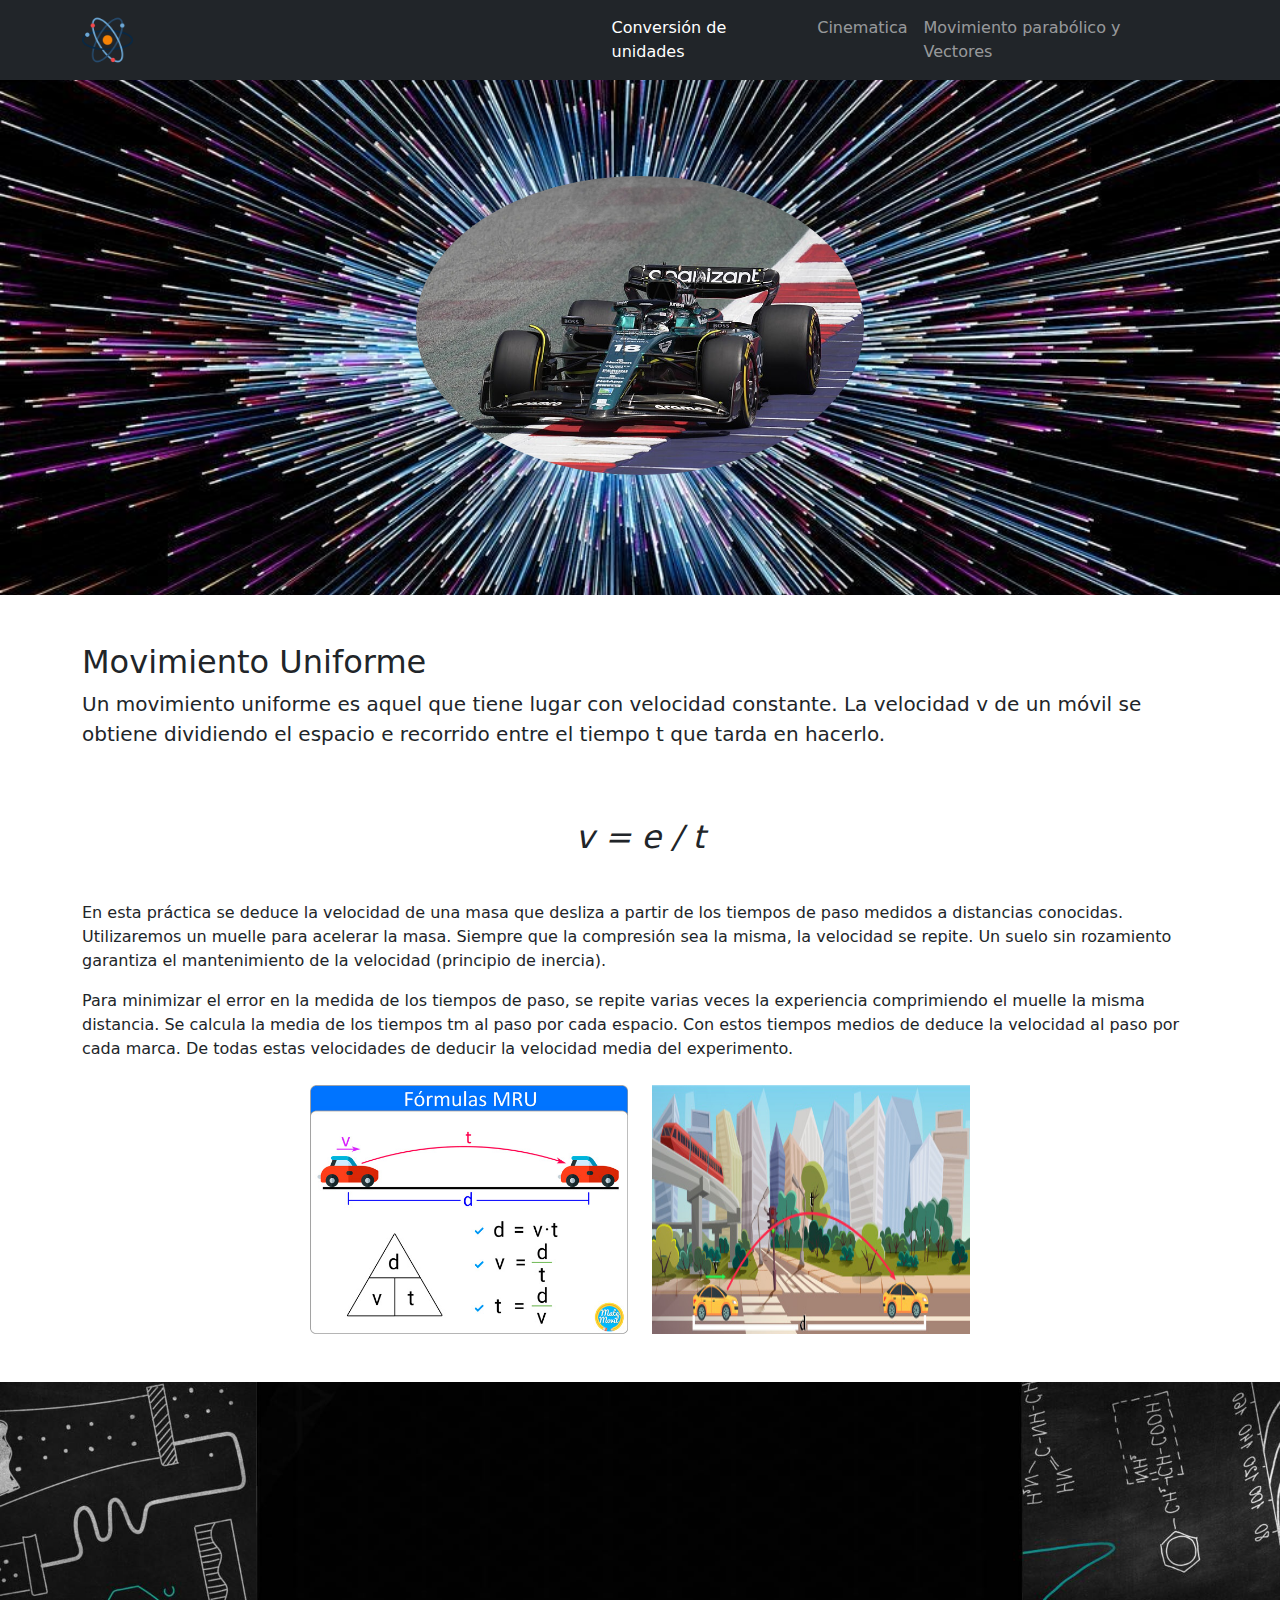
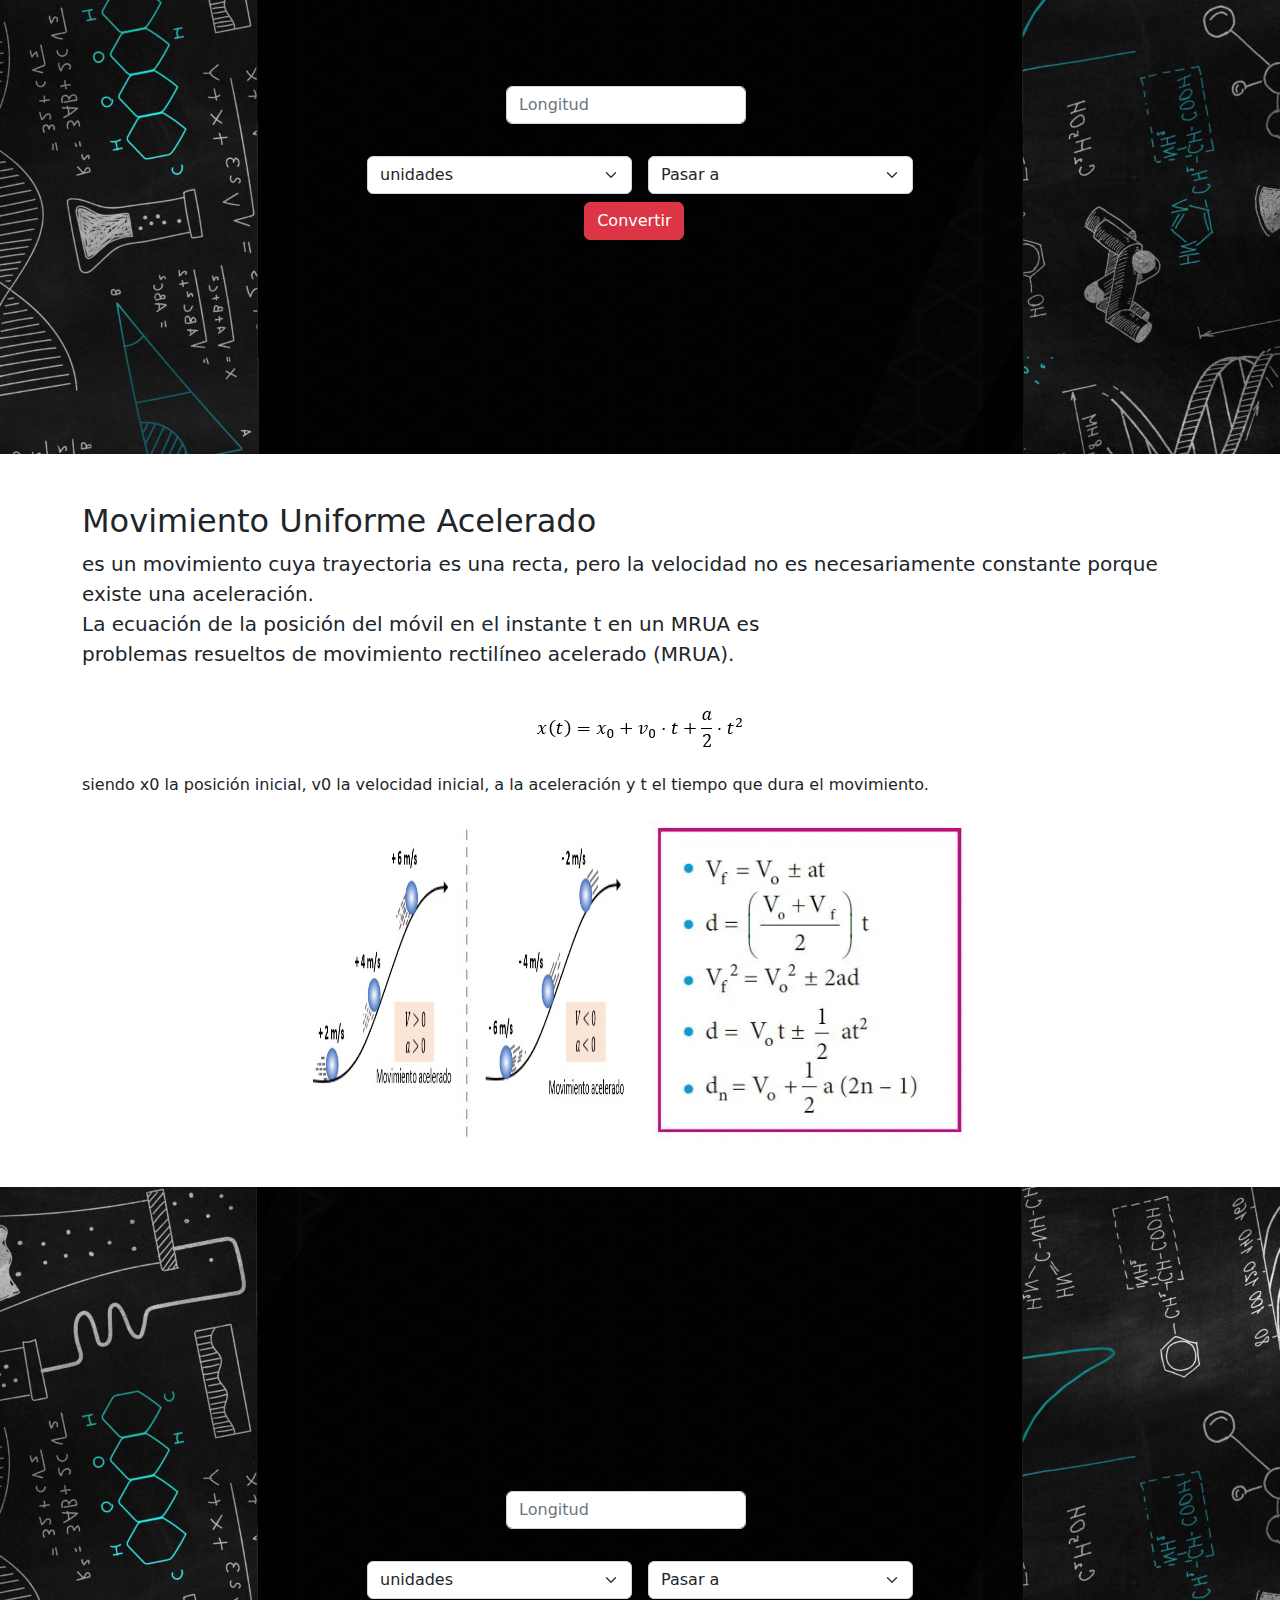
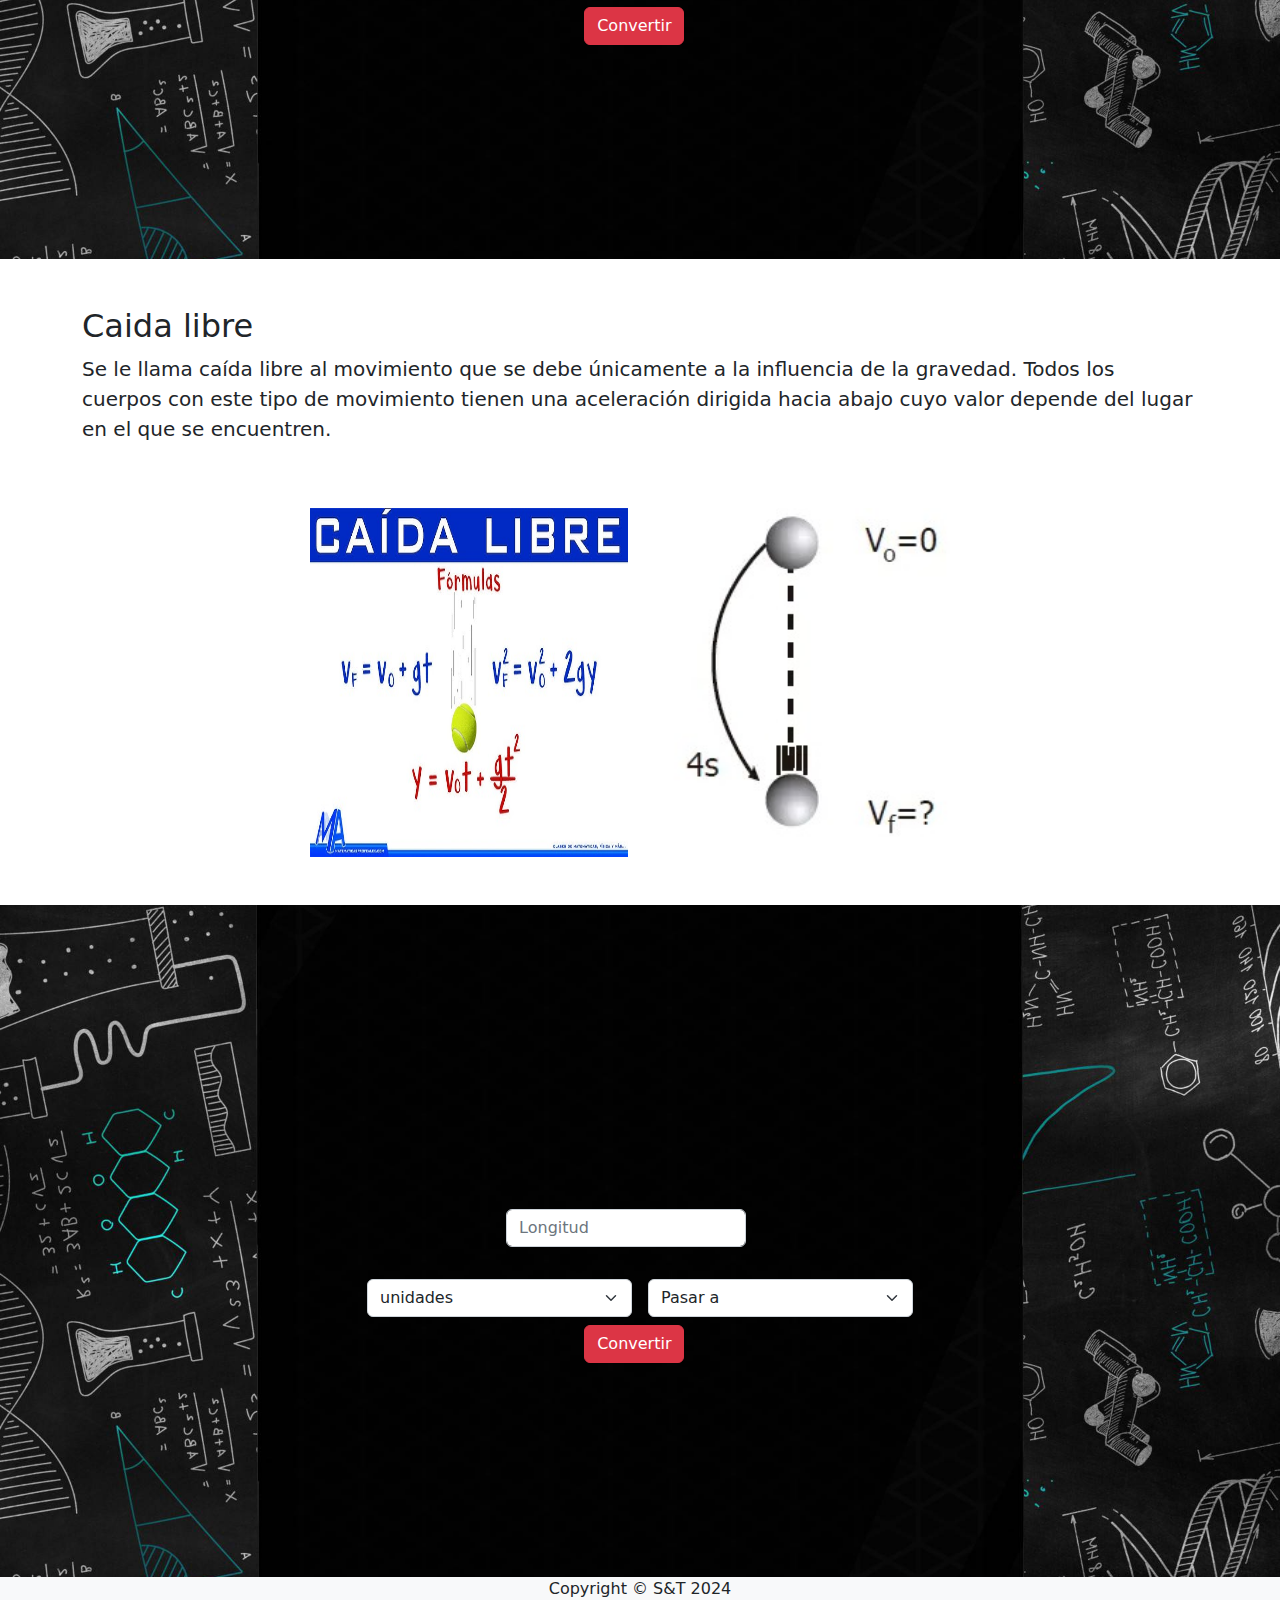
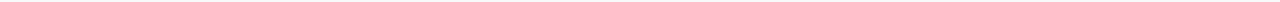
==== startbootstrap-full-width-pics-gh-pages/startbootstrap-full-width-pics-gh-pages/01.html @ 51b37429 "fifth" ====
<!DOCTYPE html>
<html lang="en">
    <head>
        <meta charset="utf-8" />
        <meta name="viewport" content="width=device-width, initial-scale=1, shrink-to-fit=no" />
        <meta name="description" content="" />
        <meta name="author" content="" />
        <title>Fisiqueando</title>
        <!-- Favicon-->
        <link rel="icon" type="image/x-icon" href="assets/atomo.png" />
        <!-- Core theme CSS (includes Bootstrap)-->
        <link href="css/styles.css" rel="stylesheet" />
    </head>
    <body>
        <!-- Responsive navbar-->
        <nav class="navbar navbar-expand-lg navbar-dark bg-dark">
            <div class="container">
                <a class="navbar-brand" href="#!"><img src="assets/atomo.png" style="width: 10%;" alt="atomo"></a>
                <button class="navbar-toggler" type="button" data-bs-toggle="collapse" data-bs-target="#navbarSupportedContent" aria-controls="navbarSupportedContent" aria-expanded="false" aria-label="Toggle navigation"><span class="navbar-toggler-icon"></span></button>
                <div class="collapse navbar-collapse" id="navbarSupportedContent">
                    <ul class="navbar-nav ms-auto mb-2 mb-lg-0">
                        <li class="nav-item"><a class="nav-link active" aria-current="page" href="index.html">Conversión de unidades</a></li>
                        <li class="nav-item"><a class="nav-link" href="01.html">Cinematica</a></li>
                        <li class="nav-item"><a class="nav-link" href="02.html">Movimiento parabólico y Vectores</a></li>
                    </ul>
                </div>
            </div>
        </nav>
        <!-- Header - set the background image for the header in the line below-->
        <header class="py-5 bg-image-full" style="background-image: url('assets/cine_ss.jpg')">
            <div class="text-center my-5">
                <img class="img-fluid rounded-circle mb-4" src="assets/mvrua.jpg" style="width: 35%;" alt="..." />
            </div>
        </header>
        <!-- Content section-->
        <section class="p">
            <div class="container my-5">
                <div class="row justify-content-center">
                    <div class="col-lg-12">
                        <h2>Movimiento Uniforme</h2>
                        <p class="lead">Un movimiento uniforme es aquel que tiene lugar con velocidad constante. La velocidad v de un móvil se obtiene dividiendo el espacio e recorrido entre el tiempo t que tarda en hacerlo.
                        </p>    
                           <p class="text-center" style="font-size: 2em;"><em><br> v = e / t <br></em></p>
                           <br>
                            <p>
                              En esta práctica se deduce la velocidad de una masa que desliza a partir de los tiempos de paso medidos a distancias conocidas. Utilizaremos un muelle para acelerar la masa. Siempre que la compresión sea la misma, la velocidad se repite. Un suelo sin rozamiento garantiza el mantenimiento de la velocidad (principio de inercia). 
                            </p>
                           Para minimizar el error en la medida de los tiempos de paso, se repite varias veces la experiencia comprimiendo el muelle la misma distancia. Se calcula la media de los tiempos tm al paso por cada espacio. Con estos tiempos medios de deduce la velocidad al paso por cada marca. De todas estas velocidades de deducir la velocidad media del experimento.
                        </p>
                            <div class="row justify-content-center mt-4">
                                <img src="assets/movimiento-rectilíneo-uniforme-fórmulas-01.jpg" alt="" class="col-6" style="width: 30%;">
                                <img src="assets/portada.jpg" alt="" class="col-6" style="width: 30%;">
                            </div>
                    </div>
                </div>
            </div>
        </section>
        <!-- calculculadora-->
        <div class="py-5 bg-image-full" style="background-image: url('assets/fondo_form.jpg ')">
            
            <!-- Put anything you want here! The spacer below with inline CSS is just for demo purposes!-->
            <div style="height: 20rem">
                <div class="container" style="margin-top: 20%;">
                    <div class="row">
                        <div class="num col-12 mb-4">
                            <input type="number" id="inputPassword6" class="form-control" aria-describedby="passwordHelpInline" placeholder="Longitud" style="width: 15em; margin-left:38%;">
                        </div>
                        <div class="selecto col-6 mt-2" style="margin-left:25%;">
                            <div class="row g-3">
                                <div class="col">
                                    <select class="form-select" aria-label="Default select example">
                                        <option selected>unidades</option>
                                        <option value="1">Kilómetros</option>
                                        <option value="2">Hectómetros</option>
                                        <option value="3">Decámetros</option>
                                        <option value="4">Metros</option>
                                        <option value="5">Decímetros</option>
                                        <option value="6">Centímetros</option>
                                        <option value="7">Milimetros</option>
                                        <option value="8">Kilógramos</option>
                                        <option value="9">Hectógramos</option>
                                        <option value="10">Decágramos</option>
                                        <option value="11">Gramos</option>
                                        <option value="12">Decígramos</option>
                                        <option value="13">Centígramos</option>
                                        <option value="14">Miligramos</option>
                                      </select>
                                </div>
                                <div class="col">
                                    <select class="form-select" aria-label="Default select example">
                                        <option selected>Pasar a</option>
                                        <option value="1">Kilómetros</option>
                                        <option value="2">Hectómetros</option>
                                        <option value="3">Decámetros</option>
                                        <option value="4">Metros</option>
                                        <option value="5">Decímetros</option>
                                        <option value="6">Centímetros</option>
                                        <option value="7">Milimetros</option>
                                        <option value="8">Kilógramos</option>
                                        <option value="9">Hectógramos</option>
                                        <option value="10">Decágramos</option>
                                        <option value="11">Gramos</option>
                                        <option value="12">Decígramos</option>
                                        <option value="13">Centígramos</option>
                                        <option value="14">Miligramos</option>
                                      </select>
                                </div>
                              </div>        
                        </div>
                        <div class="buton">
                            <button class="btn btn-danger mt-2" style="margin-left: 45%;" type="submit">Convertir</button>
                        </div>
                    </div>
                </div>
            </div>
        </div>
        <section class="p">
            <div class="container my-5">
                <div class="row justify-content-center">
                    <div class="col-lg-12">
                        <h2>Movimiento Uniforme Acelerado</h2>
                        <p class="lead">es un movimiento cuya trayectoria es una recta, pero la velocidad no es necesariamente constante porque existe una aceleración.
                            <br>
                            La ecuación de la posición del móvil en el instante t en un MRUA es
                            <br>
                            problemas resueltos de movimiento rectilíneo acelerado (MRUA).
                        </p>
                        <br>
                        <div style="display: flex; justify-content: center;">
                        <img  style="display: grid; place-items: center;" src="assets/posicionMRUA.png" alt="">
                        </div>
                        <br>
                        <p>
                            siendo x0 la posición inicial, v0 la velocidad inicial, a la aceleración y t el tiempo que dura el movimiento.
                        </p>
                            <div class="row justify-content-center mt-4">
                                <img src="assets/WhatsApp Image 2024-09-12 at 9.47.16 PM.jpeg" alt="" class="col-6" style="width: 30%;">
                                <img src="assets/formulas-del-movimiento-rectilineo-uniforme-variado.webp" alt="" class="col-6" style="width: 30%;">
                            </div>
                    </div>
                </div>
            </div>
        </section>
        <!-- calculculadora-->
        <div class="py-5 bg-image-full" style="background-image: url('assets/fondo_form.jpg ')">
            
            <!-- Put anything you want here! The spacer below with inline CSS is just for demo purposes!-->
            <div style="height: 20rem">
                <div class="container" style="margin-top: 20%;">
                    <div class="row">
                        <div class="num col-12 mb-4">
                            <input type="number" id="inputPassword6" class="form-control" aria-describedby="passwordHelpInline" placeholder="Longitud" style="width: 15em; margin-left:38%;">
                        </div>
                        <div class="selecto col-6 mt-2" style="margin-left:25%;">
                            <div class="row g-3">
                                <div class="col">
                                    <select class="form-select" aria-label="Default select example">
                                        <option selected>unidades</option>
                                        <option value="1">Kilómetros</option>
                                        <option value="2">Hectómetros</option>
                                        <option value="3">Decámetros</option>
                                        <option value="4">Metros</option>
                                        <option value="5">Decímetros</option>
                                        <option value="6">Centímetros</option>
                                        <option value="7">Milimetros</option>
                                        <option value="8">Kilógramos</option>
                                        <option value="9">Hectógramos</option>
                                        <option value="10">Decágramos</option>
                                        <option value="11">Gramos</option>
                                        <option value="12">Decígramos</option>
                                        <option value="13">Centígramos</option>
                                        <option value="14">Miligramos</option>
                                      </select>
                                </div>
                                <div class="col">
                                    <select class="form-select" aria-label="Default select example">
                                        <option selected>Pasar a</option>
                                        <option value="1">Kilómetros</option>
                                        <option value="2">Hectómetros</option>
                                        <option value="3">Decámetros</option>
                                        <option value="4">Metros</option>
                                        <option value="5">Decímetros</option>
                                        <option value="6">Centímetros</option>
                                        <option value="7">Milimetros</option>
                                        <option value="8">Kilógramos</option>
                                        <option value="9">Hectógramos</option>
                                        <option value="10">Decágramos</option>
                                        <option value="11">Gramos</option>
                                        <option value="12">Decígramos</option>
                                        <option value="13">Centígramos</option>
                                        <option value="14">Miligramos</option>
                                      </select>
                                </div>
                              </div>        
                        </div>
                        <div class="buton">
                            <button class="btn btn-danger mt-2" style="margin-left: 45%;" type="submit">Convertir</button>
                        </div>
                    </div>
                </div>
            </div>
        </div>
        <section class="p">
            <div class="container my-5">
                <div class="row justify-content-center">
                    <div class="col-lg-12">
                        <h2>Caida libre </h2>
                        <p class="lead">Se le llama caída libre al movimiento que se debe únicamente a la influencia de la gravedad. Todos los cuerpos con este tipo de movimiento tienen una aceleración dirigida hacia abajo cuyo valor depende del lugar en el que se encuentren.
                        </p>
                        <br>
                            <div class="row justify-content-center mt-4">
                                <img src="assets/hq720.jpg" alt="" class="col-6" style="width: 30%;">
                                <img src="assets/WhatsApp Image 2024-09-12 at 9.56.53 PM.jpeg" alt="" class="col-6" style="width: 30%;">
                            </div>
                    </div>
                </div>
            </div>
        </section>
        <!-- calculculadora-->
        <div class="py-5 bg-image-full" style="background-image: url('assets/fondo_form.jpg ')">
            
            <!-- Put anything you want here! The spacer below with inline CSS is just for demo purposes!-->
            <div style="height: 20rem">
                <div class="container" style="margin-top: 20%;">
                    <div class="row">
                        <div class="num col-12 mb-4">
                            <input type="number" id="inputPassword6" class="form-control" aria-describedby="passwordHelpInline" placeholder="Longitud" style="width: 15em; margin-left:38%;">
                        </div>
                        <div class="selecto col-6 mt-2" style="margin-left:25%;">
                            <div class="row g-3">
                                <div class="col">
                                    <select class="form-select" aria-label="Default select example">
                                        <option selected>unidades</option>
                                        <option value="1">Kilómetros</option>
                                        <option value="2">Hectómetros</option>
                                        <option value="3">Decámetros</option>
                                        <option value="4">Metros</option>
                                        <option value="5">Decímetros</option>
                                        <option value="6">Centímetros</option>
                                        <option value="7">Milimetros</option>
                                        <option value="8">Kilógramos</option>
                                        <option value="9">Hectógramos</option>
                                        <option value="10">Decágramos</option>
                                        <option value="11">Gramos</option>
                                        <option value="12">Decígramos</option>
                                        <option value="13">Centígramos</option>
                                        <option value="14">Miligramos</option>
                                      </select>
                                </div>
                                <div class="col">
                                    <select class="form-select" aria-label="Default select example">
                                        <option selected>Pasar a</option>
                                        <option value="1">Kilómetros</option>
                                        <option value="2">Hectómetros</option>
                                        <option value="3">Decámetros</option>
                                        <option value="4">Metros</option>
                                        <option value="5">Decímetros</option>
                                        <option value="6">Centímetros</option>
                                        <option value="7">Milimetros</option>
                                        <option value="8">Kilógramos</option>
                                        <option value="9">Hectógramos</option>
                                        <option value="10">Decágramos</option>
                                        <option value="11">Gramos</option>
                                        <option value="12">Decígramos</option>
                                        <option value="13">Centígramos</option>
                                        <option value="14">Miligramos</option>
                                      </select>
                                </div>
                              </div>        
                        </div>
                        <div class="buton">
                            <button class="btn btn-danger mt-2" style="margin-left: 45%;" type="submit">Convertir</button>
                        </div>
                    </div>
                </div>
            </div>
        </div>
        <!-- Footer-->
        <footer class="bg-light" style="padding: 0.5px;">
            <div class="container"><p class="m-0 text-center text-dark">Copyright &copy; S&T 2024</p></div>
        </footer>
        <!-- Bootstrap core JS-->
        <script src="https://cdn.jsdelivr.net/npm/bootstrap@5.2.3/dist/js/bootstrap.bundle.min.js"></script>
        <!-- Core theme JS-->
        <script src="js/scripts.js"></script>
    </body>
</html>
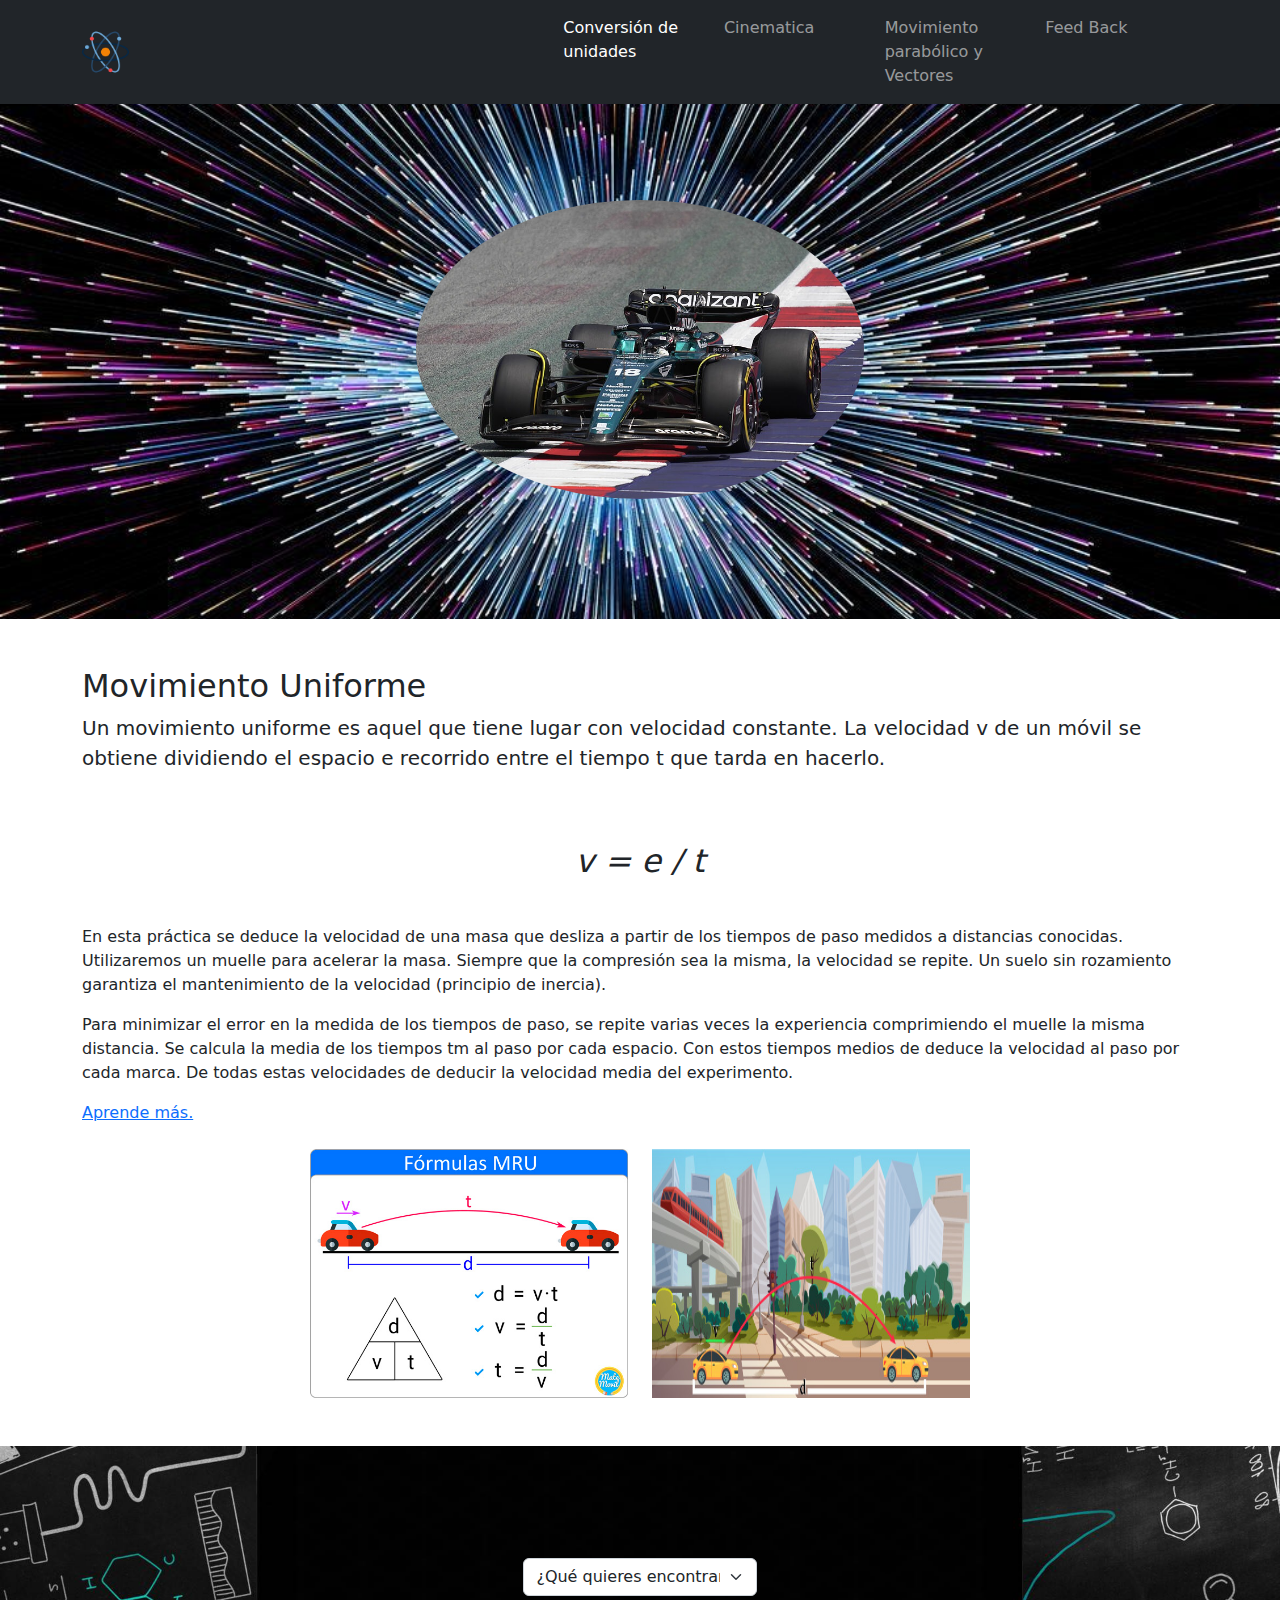
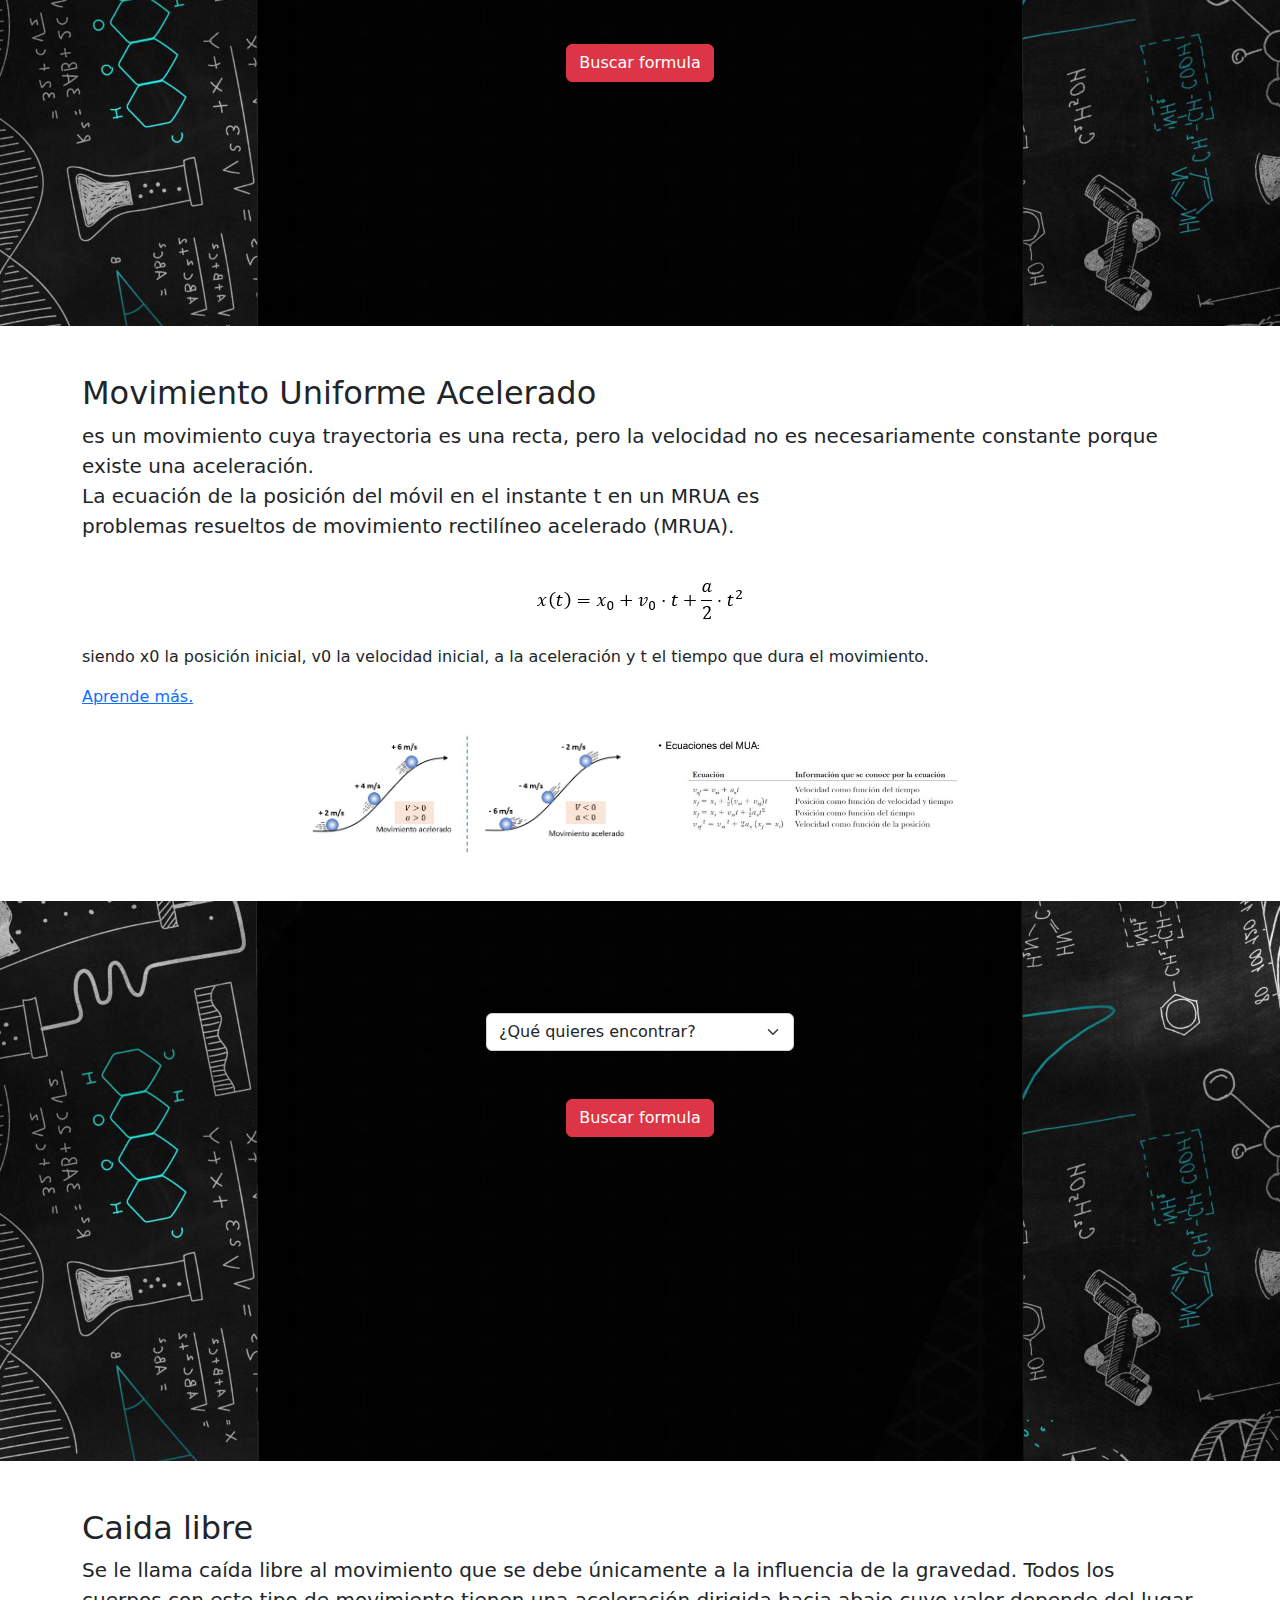
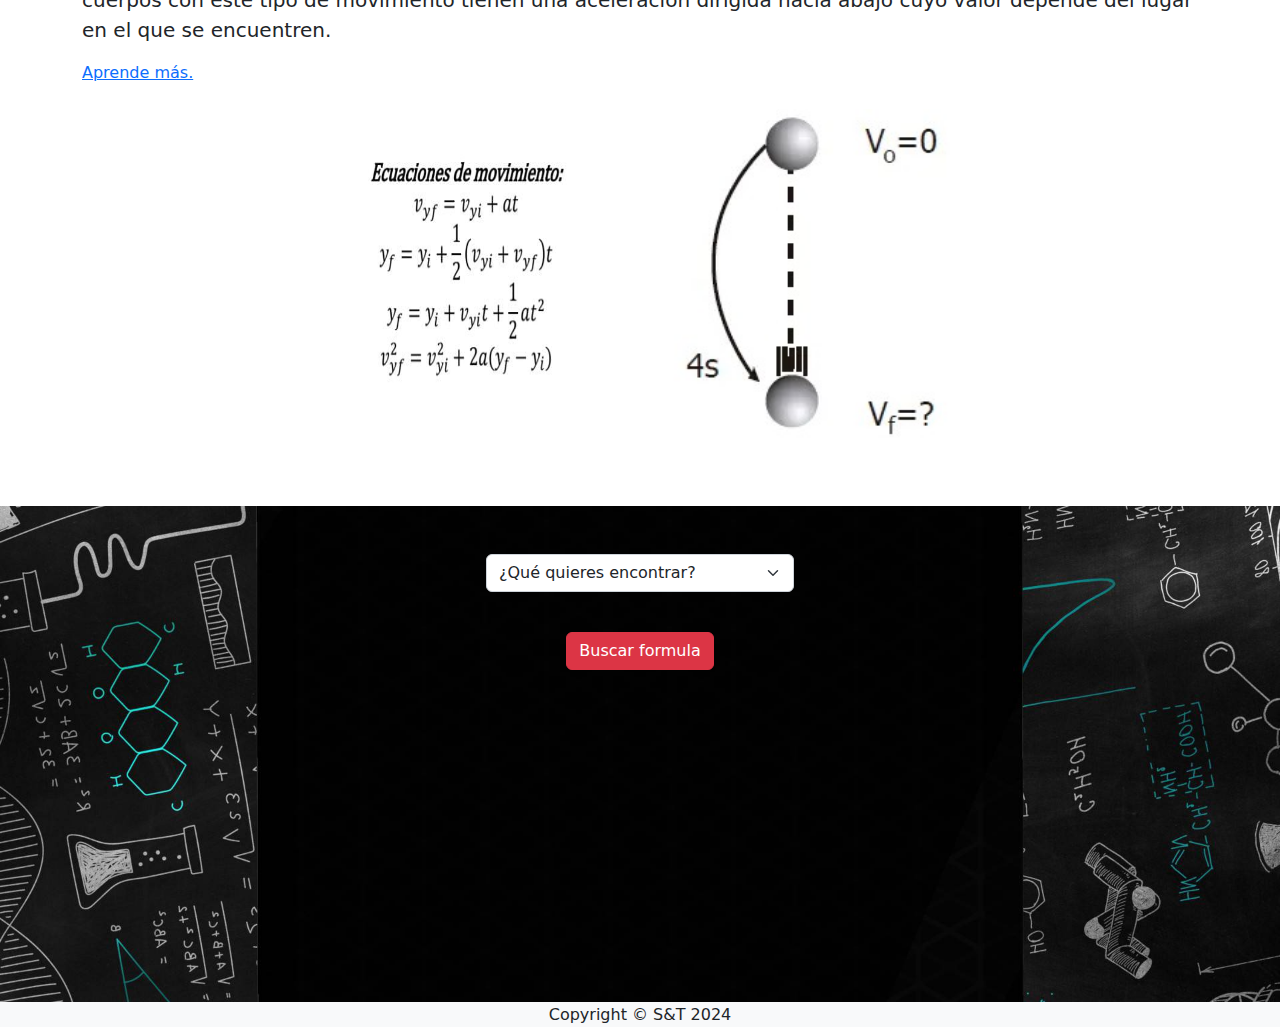
==== commit 56cfc2a3: "final" ====
--- a/startbootstrap-full-width-pics-gh-pages/startbootstrap-full-width-pics-gh-pages/01.html
+++ b/startbootstrap-full-width-pics-gh-pages/startbootstrap-full-width-pics-gh-pages/01.html
@@ -18,11 +18,14 @@
                 <a class="navbar-brand" href="#!"><img src="assets/atomo.png" style="width: 10%;" alt="atomo"></a>
                 <button class="navbar-toggler" type="button" data-bs-toggle="collapse" data-bs-target="#navbarSupportedContent" aria-controls="navbarSupportedContent" aria-expanded="false" aria-label="Toggle navigation"><span class="navbar-toggler-icon"></span></button>
                 <div class="collapse navbar-collapse" id="navbarSupportedContent">
-                    <ul class="navbar-nav ms-auto mb-2 mb-lg-0">
-                        <li class="nav-item"><a class="nav-link active" aria-current="page" href="index.html">Conversión de unidades</a></li>
-                        <li class="nav-item"><a class="nav-link" href="01.html">Cinematica</a></li>
-                        <li class="nav-item"><a class="nav-link" href="02.html">Movimiento parabólico y Vectores</a></li>
-                    </ul>
+                    <div class="row">
+                        <ul class="navbar-nav ms-auto mb-2 mb-lg-0">
+                            <li class="nav-item col-3"><a class="nav-link active" aria-current="page" href="index.html">Conversión de unidades</a></li>
+                            <li class="nav-item col-3"><a class="nav-link" href="01.html">Cinematica</a></li>
+                            <li class="nav-item col-3"><a class="nav-link" href="02.html">Movimiento parabólico y Vectores</a></li>
+                            <li class="nav-item col-3"><a class="nav-link" href="03.html">Feed Back</a></li>
+                        </ul>
+                    </div>
                 </div>
             </div>
         </nav>
@@ -33,7 +36,7 @@
             </div>
         </header>
         <!-- Content section-->
-        <section class="p">
+        <section class="MU">
             <div class="container my-5">
                 <div class="row justify-content-center">
                     <div class="col-lg-12">
@@ -47,6 +50,8 @@
                             </p>
                            Para minimizar el error en la medida de los tiempos de paso, se repite varias veces la experiencia comprimiendo el muelle la misma distancia. Se calcula la media de los tiempos tm al paso por cada espacio. Con estos tiempos medios de deduce la velocidad al paso por cada marca. De todas estas velocidades de deducir la velocidad media del experimento.
                         </p>
+                        <a href="https://www.youtube.com/watch?v=XE9UXxtep6M">Aprende más.</a>
+                        <br>
                             <div class="row justify-content-center mt-4">
                                 <img src="assets/movimiento-rectilíneo-uniforme-fórmulas-01.jpg" alt="" class="col-6" style="width: 30%;">
                                 <img src="assets/portada.jpg" alt="" class="col-6" style="width: 30%;">
@@ -57,64 +62,30 @@
         </section>
         <!-- calculculadora-->
         <div class="py-5 bg-image-full" style="background-image: url('assets/fondo_form.jpg ')">
-            
-            <!-- Put anything you want here! The spacer below with inline CSS is just for demo purposes!-->
             <div style="height: 20rem">
-                <div class="container" style="margin-top: 20%;">
-                    <div class="row">
-                        <div class="num col-12 mb-4">
-                            <input type="number" id="inputPassword6" class="form-control" aria-describedby="passwordHelpInline" placeholder="Longitud" style="width: 15em; margin-left:38%;">
-                        </div>
-                        <div class="selecto col-6 mt-2" style="margin-left:25%;">
-                            <div class="row g-3">
-                                <div class="col">
-                                    <select class="form-select" aria-label="Default select example">
-                                        <option selected>unidades</option>
-                                        <option value="1">Kilómetros</option>
-                                        <option value="2">Hectómetros</option>
-                                        <option value="3">Decámetros</option>
-                                        <option value="4">Metros</option>
-                                        <option value="5">Decímetros</option>
-                                        <option value="6">Centímetros</option>
-                                        <option value="7">Milimetros</option>
-                                        <option value="8">Kilógramos</option>
-                                        <option value="9">Hectógramos</option>
-                                        <option value="10">Decágramos</option>
-                                        <option value="11">Gramos</option>
-                                        <option value="12">Decígramos</option>
-                                        <option value="13">Centígramos</option>
-                                        <option value="14">Miligramos</option>
-                                      </select>
-                                </div>
-                                <div class="col">
-                                    <select class="form-select" aria-label="Default select example">
-                                        <option selected>Pasar a</option>
-                                        <option value="1">Kilómetros</option>
-                                        <option value="2">Hectómetros</option>
-                                        <option value="3">Decámetros</option>
-                                        <option value="4">Metros</option>
-                                        <option value="5">Decímetros</option>
-                                        <option value="6">Centímetros</option>
-                                        <option value="7">Milimetros</option>
-                                        <option value="8">Kilógramos</option>
-                                        <option value="9">Hectógramos</option>
-                                        <option value="10">Decágramos</option>
-                                        <option value="11">Gramos</option>
-                                        <option value="12">Decígramos</option>
-                                        <option value="13">Centígramos</option>
-                                        <option value="14">Miligramos</option>
-                                      </select>
-                                </div>
-                              </div>        
-                        </div>
-                        <div class="buton">
-                            <button class="btn btn-danger mt-2" style="margin-left: 45%;" type="submit">Convertir</button>
+                <div style="height: 20rem">
+                    <div class="container col-12 col-md-8 col-lg-6 d-flex justify-content-center" style="margin-top: 4em;">
+                        <div class="row">
+                            <div class="num col-12 mb-4 d-flex justify-content-center">
+                                <select id="form" class="form-select w-50" aria-label="Default select example">
+                                    <option selected>¿Qué quieres encontrar?</option>
+                                    <option value="1">Distancia</option>
+                                    <option value="2">Tiempo</option>
+                                    <option value="3">Velocidad</option>
+                                  </select>
+                            </div>
+                            <div id="select"></div>
+                            <div id="resulta"></div>
+                            <div class="buton d-flex justify-content-center mt-3">
+                                <button class="btn btn-danger mt-2 mx-auto" style="justify-content: center;" type="submit" onclick="cinematica()">Buscar formula</button>
+                            </div>
                         </div>
                     </div>
                 </div>
             </div>
         </div>
-        <section class="p">
+        <!--MUA-->
+        <section class="MUA">
             <div class="container my-5">
                 <div class="row justify-content-center">
                     <div class="col-lg-12">
@@ -133,9 +104,11 @@
                         <p>
                             siendo x0 la posición inicial, v0 la velocidad inicial, a la aceleración y t el tiempo que dura el movimiento.
                         </p>
+                        <a href="https://www.youtube.com/watch?v=USFdbyGp8w8">Aprende más.</a>
+                        <br>
                             <div class="row justify-content-center mt-4">
                                 <img src="assets/WhatsApp Image 2024-09-12 at 9.47.16 PM.jpeg" alt="" class="col-6" style="width: 30%;">
-                                <img src="assets/formulas-del-movimiento-rectilineo-uniforme-variado.webp" alt="" class="col-6" style="width: 30%;">
+                                <img src="assets/mruaform.jpg" alt="" class="col-6" style="width: 30%;">
                             </div>
                     </div>
                 </div>
@@ -143,70 +116,39 @@
         </section>
         <!-- calculculadora-->
         <div class="py-5 bg-image-full" style="background-image: url('assets/fondo_form.jpg ')">
-            
-            <!-- Put anything you want here! The spacer below with inline CSS is just for demo purposes!-->
-            <div style="height: 20rem">
-                <div class="container" style="margin-top: 20%;">
-                    <div class="row">
-                        <div class="num col-12 mb-4">
-                            <input type="number" id="inputPassword6" class="form-control" aria-describedby="passwordHelpInline" placeholder="Longitud" style="width: 15em; margin-left:38%;">
-                        </div>
-                        <div class="selecto col-6 mt-2" style="margin-left:25%;">
-                            <div class="row g-3">
-                                <div class="col">
-                                    <select class="form-select" aria-label="Default select example">
-                                        <option selected>unidades</option>
-                                        <option value="1">Kilómetros</option>
-                                        <option value="2">Hectómetros</option>
-                                        <option value="3">Decámetros</option>
-                                        <option value="4">Metros</option>
-                                        <option value="5">Decímetros</option>
-                                        <option value="6">Centímetros</option>
-                                        <option value="7">Milimetros</option>
-                                        <option value="8">Kilógramos</option>
-                                        <option value="9">Hectógramos</option>
-                                        <option value="10">Decágramos</option>
-                                        <option value="11">Gramos</option>
-                                        <option value="12">Decígramos</option>
-                                        <option value="13">Centígramos</option>
-                                        <option value="14">Miligramos</option>
-                                      </select>
-                                </div>
-                                <div class="col">
-                                    <select class="form-select" aria-label="Default select example">
-                                        <option selected>Pasar a</option>
-                                        <option value="1">Kilómetros</option>
-                                        <option value="2">Hectómetros</option>
-                                        <option value="3">Decámetros</option>
-                                        <option value="4">Metros</option>
-                                        <option value="5">Decímetros</option>
-                                        <option value="6">Centímetros</option>
-                                        <option value="7">Milimetros</option>
-                                        <option value="8">Kilógramos</option>
-                                        <option value="9">Hectógramos</option>
-                                        <option value="10">Decágramos</option>
-                                        <option value="11">Gramos</option>
-                                        <option value="12">Decígramos</option>
-                                        <option value="13">Centígramos</option>
-                                        <option value="14">Miligramos</option>
-                                      </select>
-                                </div>
-                              </div>        
-                        </div>
-                        <div class="buton">
-                            <button class="btn btn-danger mt-2" style="margin-left: 45%;" type="submit">Convertir</button>
+            <div style="height: 25rem">
+                <div style="height: 20rem">
+                    <div class="container col-12 col-md-8 col-lg-6 d-flex justify-content-center" style="margin-top: 4em;">
+                        <div class="row">
+                            <div class="num col-12 mb-4 d-flex justify-content-center">
+                                <select id="for" class="form-select w-50" aria-label="Default select example">
+                                    <option selected>¿Qué quieres encontrar?</option>
+                                    <option value="1">Velocidad como función del tiempo</option>
+                                    <option value="2">Posición como función del tiempo</option>
+                                    <option value="3">Posición como función de velocidad y tiempo</option>
+                                    <option value="4">Velocidad como función de la posición</option>
+                                    <option value="5">Aceleración promedio</option>
+                                  </select>
+                            </div>
+                            <div id="select0"></div>
+                            <div id="resul0"></div>
+                            <div class="buton d-flex justify-content-center mt-3">
+                                <button class="btn btn-danger mt-2 mx-auto" style="justify-content: center;" type="submit" onclick="cinematica_ma()">Buscar formula</button>
+                            </div>
                         </div>
                     </div>
                 </div>
             </div>
         </div>
-        <section class="p">
+        <!--Caida-->
+        <section class="Caida">
             <div class="container my-5">
                 <div class="row justify-content-center">
                     <div class="col-lg-12">
                         <h2>Caida libre </h2>
                         <p class="lead">Se le llama caída libre al movimiento que se debe únicamente a la influencia de la gravedad. Todos los cuerpos con este tipo de movimiento tienen una aceleración dirigida hacia abajo cuyo valor depende del lugar en el que se encuentren.
                         </p>
+                        <a href="https://www.youtube.com/watch?v=awMylIpd3mI">Aprende más.</a>
                         <br>
                             <div class="row justify-content-center mt-4">
                                 <img src="assets/hq720.jpg" alt="" class="col-6" style="width: 30%;">
@@ -218,58 +160,29 @@
         </section>
         <!-- calculculadora-->
         <div class="py-5 bg-image-full" style="background-image: url('assets/fondo_form.jpg ')">
-            
-            <!-- Put anything you want here! The spacer below with inline CSS is just for demo purposes!-->
-            <div style="height: 20rem">
-                <div class="container" style="margin-top: 20%;">
-                    <div class="row">
-                        <div class="num col-12 mb-4">
-                            <input type="number" id="inputPassword6" class="form-control" aria-describedby="passwordHelpInline" placeholder="Longitud" style="width: 15em; margin-left:38%;">
-                        </div>
-                        <div class="selecto col-6 mt-2" style="margin-left:25%;">
-                            <div class="row g-3">
-                                <div class="col">
-                                    <select class="form-select" aria-label="Default select example">
-                                        <option selected>unidades</option>
-                                        <option value="1">Kilómetros</option>
-                                        <option value="2">Hectómetros</option>
-                                        <option value="3">Decámetros</option>
-                                        <option value="4">Metros</option>
-                                        <option value="5">Decímetros</option>
-                                        <option value="6">Centímetros</option>
-                                        <option value="7">Milimetros</option>
-                                        <option value="8">Kilógramos</option>
-                                        <option value="9">Hectógramos</option>
-                                        <option value="10">Decágramos</option>
-                                        <option value="11">Gramos</option>
-                                        <option value="12">Decígramos</option>
-                                        <option value="13">Centígramos</option>
-                                        <option value="14">Miligramos</option>
-                                      </select>
-                                </div>
-                                <div class="col">
-                                    <select class="form-select" aria-label="Default select example">
-                                        <option selected>Pasar a</option>
-                                        <option value="1">Kilómetros</option>
-                                        <option value="2">Hectómetros</option>
-                                        <option value="3">Decámetros</option>
-                                        <option value="4">Metros</option>
-                                        <option value="5">Decímetros</option>
-                                        <option value="6">Centímetros</option>
-                                        <option value="7">Milimetros</option>
-                                        <option value="8">Kilógramos</option>
-                                        <option value="9">Hectógramos</option>
-                                        <option value="10">Decágramos</option>
-                                        <option value="11">Gramos</option>
-                                        <option value="12">Decígramos</option>
-                                        <option value="13">Centígramos</option>
-                                        <option value="14">Miligramos</option>
-                                      </select>
-                                </div>
-                              </div>        
-                        </div>
-                        <div class="buton">
-                            <button class="btn btn-danger mt-2" style="margin-left: 45%;" type="submit">Convertir</button>
+            <div style="height: 25rem">
+                <div style="height: 20rem">
+                    <div class="container col-12 col-md-8 col-lg-6 d-flex justify-content-center">
+                        <div class="row">
+                            <div class="num col-12 mb-4 d-flex justify-content-center">
+                                <select id="forma2" class="form-select w-50" aria-label="Default select example">
+                                    <option selected>¿Qué quieres encontrar?</option>
+                                    <option value="1">Velocidad como función del tiempo</option>
+                                    <option value="2">Posición como función del tiempo</option>
+                                    <option value="3">Posición como función de velocidad y tiempo</option>
+                                    <option value="4">Velocidad como función de la posición</option>
+                                  </select>
+                            </div>
+                            <div id="select1">
+                                
+                            </div>
+                            
+                            <div id="resultado">
+                                
+                            </div>
+                            <div class="buton d-flex justify-content-center mt-3">
+                                <button class="btn btn-danger movimiento-rectilíneo-uniforme-fórmulas-01 mx-auto" style="justify-content: center;" type="submit" onclick="cinematica_ca()">Buscar formula</button>
+                            </div>
                         </div>
                     </div>
                 </div>
@@ -279,6 +192,8 @@
         <footer class="bg-light" style="padding: 0.5px;">
             <div class="container"><p class="m-0 text-center text-dark">Copyright &copy; S&T 2024</p></div>
         </footer>
+        <!--js-->
+        <script src="js/medicion.js"></script>
         <!-- Bootstrap core JS-->
         <script src="https://cdn.jsdelivr.net/npm/bootstrap@5.2.3/dist/js/bootstrap.bundle.min.js"></script>
         <!-- Core theme JS-->
